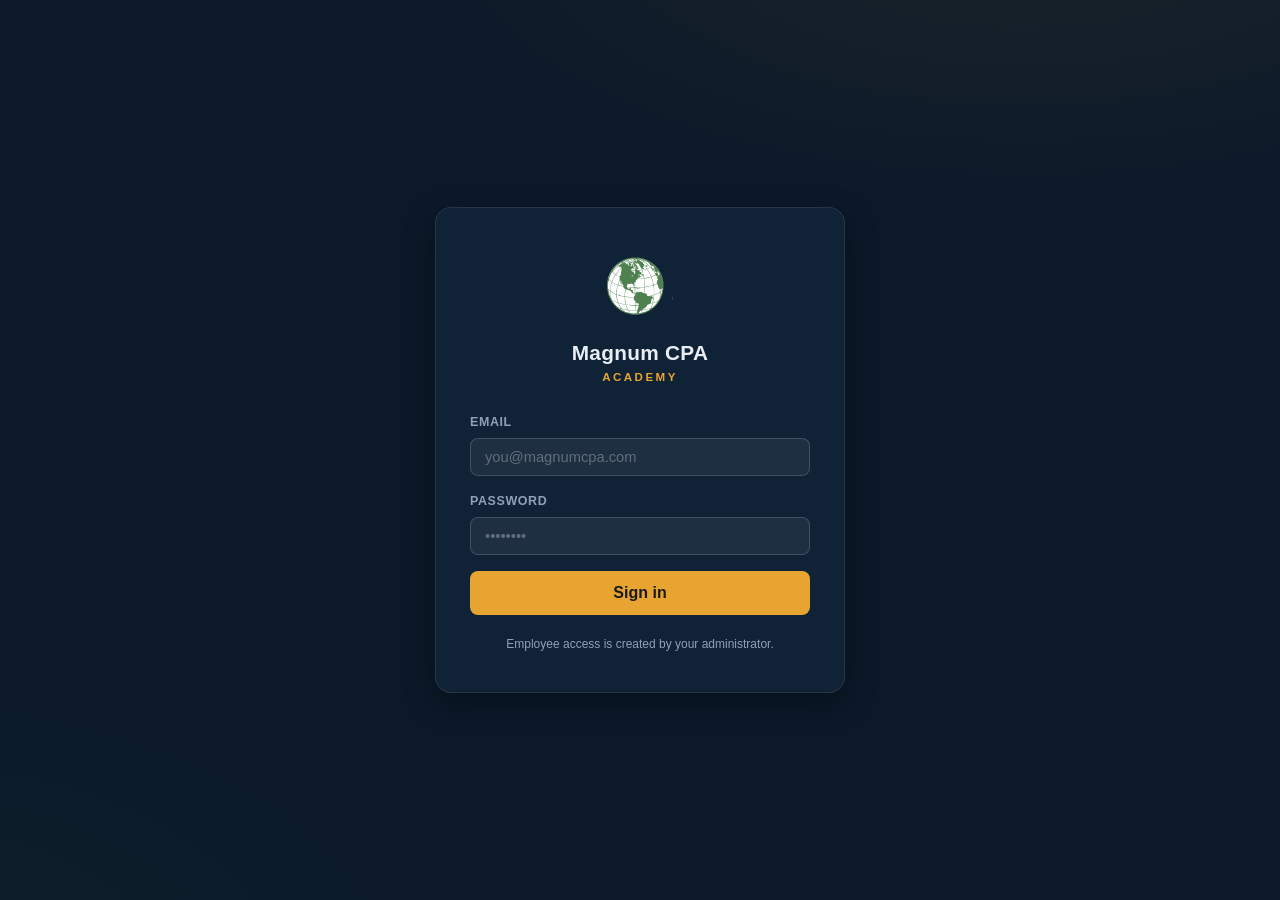
==== index.html @ bb279940 "Magnum CPA Academy - e-learning platform Co-Authored-By: Claude Fable 5 <noreply@anthropic.com>" ====
<!DOCTYPE html>
<html lang="en">
<head>
<meta charset="UTF-8">
<meta name="viewport" content="width=device-width, initial-scale=1.0">
<title>Sign in — Magnum CPA Academy</title>
<link rel="icon" href="images/logo-globe.png">
<link rel="stylesheet" href="css/theme.css">
<link rel="stylesheet" href="css/portal.css">
</head>
<body class="login-page">

<div class="login-card">
  <div class="login-logo">
    <img src="images/logo-globe.png" alt="Magnum CPA">
    <h1>Magnum CPA</h1>
    <div class="tagline">Academy</div>
  </div>

  <div class="login-error" id="login-error"></div>

  <form id="login-form" autocomplete="on">
    <div class="field">
      <label for="login-email">Email</label>
      <input class="input" type="email" id="login-email" placeholder="you@magnumcpa.com"
             autocomplete="username" required>
    </div>
    <div class="field">
      <label for="login-password">Password</label>
      <input class="input" type="password" id="login-password" placeholder="••••••••"
             autocomplete="current-password" required>
    </div>
    <button class="btn btn-block btn-lg" type="submit" id="login-btn">Sign in</button>
  </form>

  <div class="login-footer" id="login-footer">
    Employee access is created by your administrator.
  </div>
</div>

<script src="js/config.js"></script>
<script src="js/mockapi.js"></script>
<script src="js/util.js"></script>
<script src="js/api.js"></script>
<script src="js/auth.js"></script>
<script>
(function () {
  // Already signed in? Go straight to the right portal.
  var user = getUserCached();
  if (getToken() && user) {
    window.location.replace(user.role === 'admin' ? 'admin.html' : 'app.html');
    return;
  }

  if (isMockMode()) {
    document.getElementById('login-footer').innerHTML =
      'Demo mode — data stays in this browser.<br>Sign in with <b>glenn@magnumcpa.com</b> / <b>ChangeMe123!</b>';
  }

  var form = document.getElementById('login-form');
  var errorBox = document.getElementById('login-error');

  form.addEventListener('submit', async function (e) {
    e.preventDefault();
    errorBox.classList.remove('show');
    var btn = document.getElementById('login-btn');
    setBusy(btn, true, 'Signing in…');
    try {
      var result = await api('login', {
        email: document.getElementById('login-email').value,
        password: document.getElementById('login-password').value
      });
      setToken(result.token);
      setUserCached(result.user);
      if (result.mustChangePassword) {
        sessionStorage.setItem('mca_force_pw', '1');
      }
      window.location.href = result.user.role === 'admin' ? 'admin.html' : 'app.html';
    } catch (err) {
      errorBox.textContent = err.message;
      errorBox.classList.add('show');
      setBusy(btn, false);
    }
  });
})();
</script>
</body>
</html>
---- css/theme.css ----
/* ============================================================
   Magnum CPA Academy — brand tokens + shared components
   Palette taken from certificate.html / brand assets
   ============================================================ */

:root {
  --bg: #0B1929;
  --bg-2: #0F2236;
  --bg-3: #16304A;
  --line: rgba(255, 255, 255, 0.09);
  --text: #E8EDF4;
  --muted: #8FA1B5;
  --gold: #E8A430;
  --gold-2: #F3BE68;
  --gold-dim: rgba(232, 164, 48, 0.14);
  --green: #3A9A4A;
  --green-2: #4FB861;
  --green-dim: rgba(58, 154, 74, 0.16);
  --red: #E05B4E;
  --red-dim: rgba(224, 91, 78, 0.15);
  --blue: #4A90D9;
  --blue-dim: rgba(74, 144, 217, 0.15);
  --radius: 10px;
  --shadow: 0 10px 30px rgba(0, 0, 0, 0.35);
}

*, *::before, *::after { box-sizing: border-box; margin: 0; padding: 0; }

html { scroll-behavior: smooth; }

body {
  font-family: -apple-system, BlinkMacSystemFont, "Segoe UI", Roboto, Helvetica, Arial, sans-serif;
  background: var(--bg);
  color: var(--text);
  min-height: 100vh;
  -webkit-font-smoothing: antialiased;
  line-height: 1.55;
}

a { color: var(--gold-2); text-decoration: none; }
a:hover { text-decoration: underline; }

h1, h2, h3, h4 { font-weight: 700; line-height: 1.25; }

img { max-width: 100%; }

::selection { background: rgba(232, 164, 48, 0.35); }

/* ── Buttons ── */
.btn {
  display: inline-flex; align-items: center; justify-content: center; gap: 8px;
  background: var(--gold); color: #1a1a1a;
  border: none; border-radius: 8px;
  padding: 10px 20px; font-size: 0.9rem; font-weight: 700;
  font-family: inherit; cursor: pointer;
  transition: background 0.15s, opacity 0.15s, transform 0.05s;
  text-decoration: none; white-space: nowrap;
}
.btn:hover { background: var(--gold-2); text-decoration: none; }
.btn:active { transform: translateY(1px); }
.btn:disabled { opacity: 0.45; cursor: not-allowed; transform: none; }

.btn-green { background: var(--green); color: #fff; }
.btn-green:hover { background: var(--green-2); }

.btn-red { background: var(--red); color: #fff; }
.btn-red:hover { background: #e97164; }

.btn-ghost {
  background: transparent; color: var(--text);
  border: 1px solid rgba(255, 255, 255, 0.22);
}
.btn-ghost:hover { background: rgba(255, 255, 255, 0.06); border-color: rgba(255, 255, 255, 0.4); }

.btn-sm { padding: 6px 13px; font-size: 0.8rem; border-radius: 6px; }
.btn-lg { padding: 13px 28px; font-size: 1rem; }
.btn-block { width: 100%; }

/* ── Forms ── */
.field { margin-bottom: 16px; }
.field label {
  display: block; font-size: 0.78rem; font-weight: 700;
  letter-spacing: 0.6px; text-transform: uppercase;
  color: var(--muted); margin-bottom: 6px;
}
.input, .select, .textarea {
  width: 100%;
  background: rgba(255, 255, 255, 0.06);
  border: 1px solid rgba(255, 255, 255, 0.16);
  color: var(--text);
  padding: 10px 14px; border-radius: 8px;
  font-size: 0.92rem; font-family: inherit;
  outline: none;
  transition: border-color 0.15s, background 0.15s;
}
.input:focus, .select:focus, .textarea:focus {
  border-color: var(--gold);
  background: rgba(255, 255, 255, 0.08);
}
.input::placeholder, .textarea::placeholder { color: rgba(255, 255, 255, 0.3); }
.textarea { resize: vertical; min-height: 110px; line-height: 1.5; }
.select { appearance: none; }
.select option { background: var(--bg-2); color: var(--text); }
.hint { font-size: 0.78rem; color: var(--muted); margin-top: 5px; }

/* ── Cards ── */
.card {
  background: var(--bg-2);
  border: 1px solid var(--line);
  border-radius: var(--radius);
  padding: 22px;
}
.card + .card { margin-top: 16px; }
.card-hover { transition: border-color 0.15s, transform 0.15s, box-shadow 0.15s; cursor: pointer; }
.card-hover:hover {
  border-color: rgba(232, 164, 48, 0.45);
  transform: translateY(-2px);
  box-shadow: var(--shadow);
}

/* ── Badges ── */
.badge {
  display: inline-flex; align-items: center; gap: 5px;
  font-size: 0.72rem; font-weight: 700; letter-spacing: 0.5px;
  text-transform: uppercase; padding: 3px 10px; border-radius: 20px;
}
.badge-gold  { background: var(--gold-dim);  color: var(--gold-2); }
.badge-green { background: var(--green-dim); color: var(--green-2); }
.badge-red   { background: var(--red-dim);   color: #f0968c; }
.badge-blue  { background: var(--blue-dim);  color: #82b4e8; }
.badge-grey  { background: rgba(255,255,255,0.08); color: var(--muted); }

/* ── Tables ── */
.table-wrap { overflow-x: auto; border: 1px solid var(--line); border-radius: var(--radius); }
.table { width: 100%; border-collapse: collapse; font-size: 0.88rem; }
.table th {
  text-align: left; font-size: 0.72rem; letter-spacing: 0.8px; text-transform: uppercase;
  color: var(--muted); background: rgba(255, 255, 255, 0.03);
  padding: 11px 14px; border-bottom: 1px solid var(--line); white-space: nowrap;
}
.table td { padding: 11px 14px; border-bottom: 1px solid var(--line); vertical-align: middle; }
.table tr:last-child td { border-bottom: none; }
.table tbody tr:hover { background: rgba(255, 255, 255, 0.025); }

/* ── Modal ── */
.modal-overlay {
  position: fixed; inset: 0; z-index: 200;
  background: rgba(4, 10, 18, 0.75);
  display: flex; align-items: flex-start; justify-content: center;
  padding: 6vh 16px; overflow-y: auto;
  backdrop-filter: blur(3px);
}
.modal {
  background: var(--bg-2);
  border: 1px solid rgba(255, 255, 255, 0.14);
  border-radius: 14px;
  box-shadow: var(--shadow);
  width: 100%; max-width: 560px;
  padding: 26px;
  animation: modal-in 0.18s ease-out;
}
.modal-wide { max-width: 860px; }
@keyframes modal-in {
  from { opacity: 0; transform: translateY(14px) scale(0.98); }
  to   { opacity: 1; transform: none; }
}
.modal h3 { margin-bottom: 4px; }
.modal .modal-sub { color: var(--muted); font-size: 0.88rem; margin-bottom: 18px; }
.modal-actions { display: flex; gap: 10px; justify-content: flex-end; margin-top: 22px; }

/* ── Toast ── */
#toast-host {
  position: fixed; bottom: 24px; left: 50%; transform: translateX(-50%);
  z-index: 300; display: flex; flex-direction: column; gap: 8px; align-items: center;
  pointer-events: none;
}
.toast {
  background: var(--bg-3); color: var(--text);
  border: 1px solid rgba(255, 255, 255, 0.16);
  border-left: 3px solid var(--gold);
  padding: 11px 18px; border-radius: 8px;
  font-size: 0.88rem; box-shadow: var(--shadow);
  animation: toast-in 0.2s ease-out;
  max-width: min(92vw, 480px);
}
.toast.toast-error { border-left-color: var(--red); }
.toast.toast-success { border-left-color: var(--green); }
@keyframes toast-in {
  from { opacity: 0; transform: translateY(10px); }
  to   { opacity: 1; transform: none; }
}

/* ── Empty state / loading ── */
.empty-state {
  text-align: center; padding: 56px 20px; color: var(--muted);
  border: 1px dashed rgba(255, 255, 255, 0.14); border-radius: var(--radius);
}
.empty-state .empty-icon { font-size: 2.2rem; margin-bottom: 12px; opacity: 0.65; }
.empty-state h3 { color: var(--text); margin-bottom: 6px; font-size: 1.05rem; }
.empty-state p { font-size: 0.9rem; max-width: 420px; margin: 0 auto; }

.spinner {
  width: 26px; height: 26px; border-radius: 50%;
  border: 3px solid rgba(255, 255, 255, 0.15);
  border-top-color: var(--gold);
  animation: spin 0.8s linear infinite;
  margin: 0 auto;
}
.loading-block { padding: 48px 0; text-align: center; color: var(--muted); font-size: 0.85rem; }
.loading-block .spinner { margin-bottom: 12px; }
@keyframes spin { to { transform: rotate(360deg); } }

/* ── Misc ── */
.row { display: flex; gap: 12px; align-items: center; }
.row-between { display: flex; gap: 12px; align-items: center; justify-content: space-between; flex-wrap: wrap; }
.grow { flex: 1; }
.muted { color: var(--muted); }
.small { font-size: 0.82rem; }
.mt-8  { margin-top: 8px; }  .mt-16 { margin-top: 16px; } .mt-24 { margin-top: 24px; }
.mb-8  { margin-bottom: 8px; } .mb-16 { margin-bottom: 16px; } .mb-24 { margin-bottom: 24px; }

.divider { height: 1px; background: var(--line); margin: 20px 0; border: none; }

/* Rich content rendered from course/update bodies */
.rich-content { line-height: 1.7; font-size: 0.97rem; }
.rich-content h1, .rich-content h2, .rich-content h3 { margin: 1.2em 0 0.5em; color: #fff; }
.rich-content h1 { font-size: 1.5rem; } .rich-content h2 { font-size: 1.25rem; } .rich-content h3 { font-size: 1.05rem; }
.rich-content p { margin: 0.7em 0; }
.rich-content ul, .rich-content ol { margin: 0.7em 0 0.7em 1.4em; }
.rich-content li { margin: 0.3em 0; }
.rich-content strong { color: var(--gold-2); }
.rich-content blockquote {
  border-left: 3px solid var(--gold); background: rgba(255, 255, 255, 0.04);
  padding: 10px 16px; margin: 1em 0; border-radius: 0 8px 8px 0;
}
.rich-content table { border-collapse: collapse; margin: 1em 0; width: 100%; }
.rich-content th, .rich-content td { border: 1px solid var(--line); padding: 8px 12px; text-align: left; }
.rich-content th { background: rgba(255, 255, 255, 0.04); }
.rich-content img { border-radius: 8px; margin: 0.6em 0; }
.rich-content a { text-decoration: underline; }
.rich-content code {
  background: rgba(255, 255, 255, 0.08); padding: 1px 6px; border-radius: 4px;
  font-family: Consolas, Monaco, monospace; font-size: 0.88em;
}
---- css/portal.css ----
/* ============================================================
   Magnum CPA Academy — layouts: login, portals, course player
   ============================================================ */

/* ────────────────────────────────────────────
   LOGIN PAGE
   ──────────────────────────────────────────── */
.login-page {
  min-height: 100vh; display: flex; align-items: center; justify-content: center;
  padding: 24px;
  background:
    radial-gradient(1100px 500px at 80% -10%, rgba(232, 164, 48, 0.08), transparent 60%),
    radial-gradient(900px 500px at -10% 110%, rgba(58, 154, 74, 0.07), transparent 60%),
    var(--bg);
}
.login-card {
  width: 100%; max-width: 410px;
  background: var(--bg-2);
  border: 1px solid var(--line);
  border-radius: 16px;
  padding: 38px 34px;
  box-shadow: var(--shadow);
}
.login-logo { text-align: center; margin-bottom: 26px; }
.login-logo img { height: 74px; width: auto; object-fit: contain; }
.login-logo h1 { font-size: 1.3rem; margin-top: 12px; letter-spacing: 0.3px; }
.login-logo .tagline {
  color: var(--gold); font-size: 0.72rem; font-weight: 700;
  letter-spacing: 2.5px; text-transform: uppercase; margin-top: 3px;
}
.login-error {
  background: var(--red-dim); border: 1px solid rgba(224, 91, 78, 0.4);
  color: #f2a49b; font-size: 0.85rem;
  padding: 10px 14px; border-radius: 8px; margin-bottom: 16px;
  display: none;
}
.login-error.show { display: block; }
.login-footer { text-align: center; margin-top: 20px; color: var(--muted); font-size: 0.75rem; }

/* ────────────────────────────────────────────
   SHARED SHELL (top bar + content)
   ──────────────────────────────────────────── */
.topbar {
  position: sticky; top: 0; z-index: 90;
  display: flex; align-items: center; justify-content: space-between; gap: 14px;
  padding: 0 22px; height: 60px;
  background: rgba(11, 25, 41, 0.92);
  backdrop-filter: blur(8px);
  border-bottom: 1px solid var(--line);
}
.topbar .brand { display: flex; align-items: center; gap: 11px; min-width: 0; }
.topbar .brand img { height: 34px; width: auto; }
.topbar .brand .brand-name { font-weight: 700; font-size: 0.98rem; white-space: nowrap; }
.topbar .brand .brand-sub {
  color: var(--gold); font-size: 0.62rem; font-weight: 700;
  letter-spacing: 2px; text-transform: uppercase; display: block; margin-top: -3px;
}
.topbar .user-chip { display: flex; align-items: center; gap: 12px; }
.topbar .user-chip .user-name { font-size: 0.85rem; font-weight: 600; }
.topbar .user-chip .user-role { font-size: 0.7rem; color: var(--muted); display: block; margin-top: -2px; }
.avatar {
  width: 34px; height: 34px; border-radius: 50%;
  background: var(--gold-dim); color: var(--gold-2);
  display: inline-flex; align-items: center; justify-content: center;
  font-weight: 700; font-size: 0.85rem; flex-shrink: 0;
  border: 1px solid rgba(232, 164, 48, 0.35);
}

.page-title { font-size: 1.45rem; margin-bottom: 4px; }
.page-sub { color: var(--muted); font-size: 0.9rem; margin-bottom: 24px; }

/* ────────────────────────────────────────────
   EMPLOYEE PORTAL — hover-expand icon rail
   ──────────────────────────────────────────── */
.employee-shell { padding-left: 64px; }

.nav-rail {
  position: fixed; top: 0; left: 0; bottom: 0; z-index: 100;
  width: 64px;
  background: #081220;
  border-right: 1px solid var(--line);
  display: flex; flex-direction: column;
  overflow: hidden;
  transition: width 0.22s ease;
  white-space: nowrap;
}
.nav-rail:hover { width: 236px; box-shadow: 14px 0 40px rgba(0, 0, 0, 0.5); }

.nav-rail .rail-logo {
  display: flex; align-items: center; gap: 12px;
  height: 60px; padding: 0 15px; flex-shrink: 0;
  border-bottom: 1px solid var(--line);
}
.nav-rail .rail-logo img { width: 34px; height: 34px; object-fit: contain; flex-shrink: 0; }
.nav-rail .rail-logo .rail-title {
  font-weight: 700; font-size: 0.9rem;
  opacity: 0; transition: opacity 0.18s ease 0.05s;
}
.nav-rail .rail-logo .rail-title span { display: block; color: var(--gold); font-size: 0.6rem; letter-spacing: 2px; text-transform: uppercase; margin-top: -2px; }
.nav-rail:hover .rail-title { opacity: 1; }

.nav-rail .rail-items { flex: 1; padding: 12px 0; display: flex; flex-direction: column; gap: 2px; }

.nav-item {
  display: flex; align-items: center; gap: 15px;
  padding: 12px 19px;
  color: var(--muted); font-size: 0.9rem; font-weight: 600;
  cursor: pointer; border: none; background: none; font-family: inherit;
  border-left: 3px solid transparent;
  transition: color 0.15s, background 0.15s;
  text-align: left; width: 100%;
}
.nav-item .nav-icon { font-size: 1.1rem; width: 24px; text-align: center; flex-shrink: 0; }
.nav-item .nav-label { opacity: 0; transition: opacity 0.18s ease 0.05s; }
.nav-rail:hover .nav-label { opacity: 1; }
.nav-item:hover { color: var(--text); background: rgba(255, 255, 255, 0.045); }
.nav-item.active {
  color: var(--gold-2);
  background: var(--gold-dim);
  border-left-color: var(--gold);
}
.nav-item .nav-dot {
  width: 7px; height: 7px; border-radius: 50%; background: var(--gold);
  margin-left: auto; flex-shrink: 0;
  opacity: 0; transition: opacity 0.18s ease 0.05s;
}
.nav-rail:hover .nav-item .nav-dot { opacity: 1; }

.nav-rail .rail-bottom { padding: 12px 0; border-top: 1px solid var(--line); }

.employee-main { max-width: 1060px; margin: 0 auto; padding: 30px 26px 70px; }

/* Update feed */
.update-card { display: flex; gap: 16px; align-items: flex-start; }
.update-card .update-date-chip {
  flex-shrink: 0; text-align: center; min-width: 58px;
  background: rgba(255, 255, 255, 0.04); border: 1px solid var(--line);
  border-radius: 10px; padding: 8px 6px;
}
.update-card .update-date-chip .d { font-size: 1.25rem; font-weight: 800; color: var(--gold-2); line-height: 1.1; }
.update-card .update-date-chip .m { font-size: 0.66rem; letter-spacing: 1.5px; text-transform: uppercase; color: var(--muted); }
.update-card h3 { font-size: 1.06rem; margin-bottom: 4px; }
.update-card .summary { color: var(--muted); font-size: 0.9rem; }
.update-card .read-more { font-size: 0.8rem; font-weight: 700; color: var(--gold-2); margin-top: 8px; display: inline-block; }

/* Course catalog */
.course-grid { display: grid; grid-template-columns: repeat(auto-fill, minmax(300px, 1fr)); gap: 18px; }
.course-card { display: flex; flex-direction: column; }
.course-card .course-card-top { display: flex; justify-content: space-between; align-items: flex-start; gap: 10px; margin-bottom: 10px; }
.course-card h3 { font-size: 1.08rem; }
.course-card .desc { color: var(--muted); font-size: 0.88rem; flex: 1; margin-bottom: 14px; }
.course-card .course-meta { display: flex; gap: 14px; color: var(--muted); font-size: 0.78rem; margin-bottom: 16px; }
.course-progress-bar { height: 6px; border-radius: 4px; background: rgba(255, 255, 255, 0.08); overflow: hidden; margin-bottom: 14px; }
.course-progress-bar > div { height: 100%; background: linear-gradient(90deg, var(--gold), var(--gold-2)); transition: width 0.3s; }
.course-progress-bar.done > div { background: linear-gradient(90deg, var(--green), var(--green-2)); }

/* Certificates */
.cert-grid { display: grid; grid-template-columns: repeat(auto-fill, minmax(290px, 1fr)); gap: 18px; }
.cert-card { position: relative; overflow: hidden; }
.cert-card::before {
  content: ""; position: absolute; inset: 10px;
  border: 1px solid rgba(232, 164, 48, 0.28); border-radius: 6px; pointer-events: none;
}
.cert-card .cert-ribbon { font-size: 1.7rem; margin-bottom: 8px; }
.cert-card h3 { font-size: 1.02rem; margin-bottom: 2px; }
.cert-card .cert-holder { color: var(--gold-2); font-family: Georgia, serif; font-size: 1.05rem; margin-bottom: 10px; }
.cert-card .cert-meta { color: var(--muted); font-size: 0.8rem; margin-bottom: 14px; }

/* Links */
.link-row { display: flex; align-items: center; gap: 15px; }
.link-row .link-icon {
  width: 42px; height: 42px; border-radius: 10px; flex-shrink: 0;
  background: var(--gold-dim); color: var(--gold-2);
  display: flex; align-items: center; justify-content: center; font-size: 1.15rem;
}
.link-row h3 { font-size: 0.98rem; }
.link-row .link-desc { color: var(--muted); font-size: 0.83rem; }
.link-row .link-url { font-size: 0.75rem; color: var(--muted); word-break: break-all; }

/* Org chart */
.orgchart-frame {
  background: #fff; border-radius: var(--radius); padding: 14px;
  text-align: center; cursor: zoom-in;
}
.orgchart-frame img { max-width: 100%; height: auto; border-radius: 4px; }
.orgchart-zoom {
  position: fixed; inset: 0; z-index: 250; background: rgba(4, 10, 18, 0.9);
  display: flex; align-items: center; justify-content: center; padding: 20px;
  cursor: zoom-out; overflow: auto;
}
.orgchart-zoom img { max-width: none; width: auto; max-height: none; background: #fff; border-radius: 6px; padding: 10px; }

/* ────────────────────────────────────────────
   ADMIN PORTAL — fixed labeled sidebar
   ──────────────────────────────────────────── */
.admin-shell { padding-left: 224px; }
.admin-sidebar {
  position: fixed; top: 0; left: 0; bottom: 0; z-index: 100;
  width: 224px;
  background: #081220; border-right: 1px solid var(--line);
  display: flex; flex-direction: column;
}
.admin-sidebar .rail-logo {
  display: flex; align-items: center; gap: 11px;
  height: 60px; padding: 0 16px; border-bottom: 1px solid var(--line); flex-shrink: 0;
}
.admin-sidebar .rail-logo img { width: 32px; height: 32px; object-fit: contain; }
.admin-sidebar .rail-logo .rail-title { font-weight: 700; font-size: 0.88rem; }
.admin-sidebar .rail-logo .rail-title span { display: block; color: var(--gold); font-size: 0.58rem; letter-spacing: 2px; text-transform: uppercase; margin-top: -2px; }
.admin-sidebar .rail-items { flex: 1; padding: 12px 0; overflow-y: auto; }
.admin-sidebar .nav-item .nav-label { opacity: 1; }
.admin-sidebar .rail-bottom { padding: 12px 0; border-top: 1px solid var(--line); }
.admin-main { max-width: 1160px; margin: 0 auto; padding: 30px 28px 70px; }

/* Tracking matrix */
.tracking-cell { font-size: 0.8rem; white-space: nowrap; }
.status-chip {
  display: inline-flex; align-items: center; gap: 6px;
  font-size: 0.75rem; font-weight: 700; padding: 4px 11px; border-radius: 16px;
}
.status-chip.not-started { background: rgba(255,255,255,0.07); color: var(--muted); }
.status-chip.registered  { background: var(--blue-dim); color: #82b4e8; }
.status-chip.in-progress { background: var(--gold-dim); color: var(--gold-2); }
.status-chip.passed      { background: var(--green-dim); color: var(--green-2); }

/* Builder: task & question editors */
.builder-item {
  background: rgba(255, 255, 255, 0.03);
  border: 1px solid var(--line); border-radius: var(--radius);
  padding: 18px; margin-bottom: 14px;
}
.builder-item .builder-item-head {
  display: flex; align-items: center; gap: 12px; margin-bottom: 14px;
}
.builder-item .builder-item-head .num {
  width: 30px; height: 30px; border-radius: 50%; flex-shrink: 0;
  background: var(--gold-dim); color: var(--gold-2);
  display: flex; align-items: center; justify-content: center;
  font-weight: 800; font-size: 0.85rem;
}
.builder-item .builder-item-head h4 { flex: 1; font-size: 0.95rem; }
.choice-row { display: flex; align-items: center; gap: 10px; margin-bottom: 8px; }
.choice-row input[type="radio"] { accent-color: var(--green); width: 17px; height: 17px; flex-shrink: 0; cursor: pointer; }
.icon-btn {
  background: none; border: none; color: var(--muted); cursor: pointer;
  font-size: 1rem; padding: 5px 8px; border-radius: 6px; font-family: inherit;
  transition: color 0.15s, background 0.15s; flex-shrink: 0;
}
.icon-btn:hover { color: var(--text); background: rgba(255, 255, 255, 0.07); }
.icon-btn.danger:hover { color: #f2a49b; background: var(--red-dim); }

.quiz-count-pill {
  display: inline-flex; align-items: center; gap: 7px;
  font-size: 0.8rem; font-weight: 700; padding: 5px 14px; border-radius: 18px;
  background: rgba(255, 255, 255, 0.06); color: var(--muted);
}
.quiz-count-pill.ok { background: var(--green-dim); color: var(--green-2); }
.quiz-count-pill.bad { background: var(--red-dim); color: #f2a49b; }

/* ────────────────────────────────────────────
   COURSE PLAYER
   ──────────────────────────────────────────── */
.player-shell { display: flex; min-height: 100vh; }

.player-sidebar {
  width: 296px; flex-shrink: 0;
  background: #081220; border-right: 1px solid var(--line);
  padding: 20px 0 30px;
  position: sticky; top: 0; height: 100vh; overflow-y: auto;
}
.player-sidebar .player-back {
  display: flex; align-items: center; gap: 8px;
  color: var(--muted); font-size: 0.82rem; font-weight: 600;
  padding: 4px 20px 14px; cursor: pointer; background: none; border: none; font-family: inherit;
}
.player-sidebar .player-back:hover { color: var(--text); }

.progress-panel {
  display: flex; align-items: center; gap: 15px;
  margin: 4px 16px 18px; padding: 15px 16px;
  background: rgba(255, 255, 255, 0.035);
  border: 1px solid var(--line); border-radius: 12px;
}
.progress-ring { position: relative; width: 62px; height: 62px; flex-shrink: 0; }
.progress-ring svg { transform: rotate(-90deg); }
.progress-ring .ring-bg { fill: none; stroke: rgba(255, 255, 255, 0.1); stroke-width: 5; }
.progress-ring .ring-val { fill: none; stroke: var(--gold); stroke-width: 5; stroke-linecap: round; transition: stroke-dashoffset 0.4s; }
.progress-ring.complete .ring-val { stroke: var(--green-2); }
.progress-ring .ring-label {
  position: absolute; inset: 0; display: flex; align-items: center; justify-content: center;
  font-size: 0.82rem; font-weight: 800; color: var(--gold-2);
}
.progress-ring.complete .ring-label { color: var(--green-2); }
.progress-panel .progress-text .pt-title { font-weight: 700; font-size: 0.9rem; }
.progress-panel .progress-text .pt-sub { color: var(--muted); font-size: 0.78rem; margin-top: 2px; }

.task-list { display: flex; flex-direction: column; }
.task-item {
  display: flex; align-items: center; gap: 13px;
  padding: 12px 20px;
  background: none; border: none; font-family: inherit; text-align: left; width: 100%;
  color: var(--muted); font-size: 0.88rem; font-weight: 600;
  cursor: pointer; border-left: 3px solid transparent;
  transition: background 0.15s, color 0.15s;
}
.task-item:hover:not(:disabled) { background: rgba(255, 255, 255, 0.04); color: var(--text); }
.task-item:disabled { cursor: not-allowed; opacity: 0.5; }
.task-item .task-num {
  width: 28px; height: 28px; border-radius: 50%; flex-shrink: 0;
  background: rgba(255, 255, 255, 0.08); color: var(--muted);
  display: flex; align-items: center; justify-content: center;
  font-size: 0.78rem; font-weight: 800;
  transition: background 0.15s, color 0.15s;
}
.task-item.active { color: #fff; background: var(--gold-dim); border-left-color: var(--gold); }
.task-item.active .task-num { background: var(--gold); color: #1a1a1a; }
.task-item.done .task-num { background: var(--green); color: #fff; }
.task-item.done { color: var(--text); }
.task-item .task-title-text { flex: 1; overflow: hidden; text-overflow: ellipsis; white-space: nowrap; }
.task-item .task-state-icon { font-size: 0.8rem; flex-shrink: 0; }

.kc-item {
  margin: 14px 16px 0; padding: 13px 16px;
  display: flex; align-items: center; gap: 12px;
  background: none; border: 1px dashed rgba(255, 255, 255, 0.2); border-radius: 12px;
  color: var(--muted); font-weight: 700; font-size: 0.88rem;
  cursor: pointer; font-family: inherit; width: calc(100% - 32px); text-align: left;
  transition: border-color 0.15s, background 0.15s, color 0.15s;
}
.kc-item:disabled { cursor: not-allowed; opacity: 0.55; }
.kc-item.unlocked {
  border-style: solid; border-color: rgba(232, 164, 48, 0.55);
  background: var(--gold-dim); color: var(--gold-2);
}
.kc-item.unlocked:hover { background: rgba(232, 164, 48, 0.22); }
.kc-item.passed { border-style: solid; border-color: rgba(58, 154, 74, 0.55); background: var(--green-dim); color: var(--green-2); }
.kc-item .kc-icon {
  width: 28px; height: 28px; border-radius: 50%; flex-shrink: 0;
  display: flex; align-items: center; justify-content: center;
  background: rgba(255, 255, 255, 0.08); font-size: 0.8rem;
}
.kc-item.unlocked .kc-icon { background: var(--gold); color: #1a1a1a; }
.kc-item.passed .kc-icon { background: var(--green); color: #fff; }

.player-main { flex: 1; min-width: 0; padding: 28px 34px 80px; max-width: 980px; }

.video-shell {
  position: relative; width: 100%; aspect-ratio: 16 / 9;
  background: #000; border-radius: 12px; overflow: hidden;
  border: 1px solid var(--line);
}
.video-shell iframe, .video-shell video {
  position: absolute; inset: 0; width: 100%; height: 100%; border: 0;
}

.gate-bar {
  display: flex; align-items: center; justify-content: space-between; gap: 14px;
  margin-top: 16px; padding: 14px 18px;
  background: var(--bg-2); border: 1px solid var(--line); border-radius: 10px;
  flex-wrap: wrap;
}
.gate-bar .gate-msg { color: var(--muted); font-size: 0.87rem; display: flex; align-items: center; gap: 9px; }
.gate-bar .gate-msg .gate-timer { color: var(--gold-2); font-weight: 800; font-variant-numeric: tabular-nums; }

.subtask-panel { margin-top: 22px; }
.subtask-panel .subtask-head {
  display: flex; align-items: center; gap: 10px; margin-bottom: 14px;
  color: var(--gold-2); font-size: 0.78rem; font-weight: 800; letter-spacing: 1.5px; text-transform: uppercase;
}
.subtask-panel .subtask-head::after { content: ""; flex: 1; height: 1px; background: var(--line); }

/* Quiz */
.quiz-question { margin-bottom: 22px; }
.quiz-question .qq-text { font-weight: 700; font-size: 1rem; margin-bottom: 12px; }
.quiz-question .qq-text .qq-num { color: var(--gold-2); margin-right: 8px; }
.quiz-choice {
  display: flex; align-items: center; gap: 12px;
  padding: 11px 16px; margin-bottom: 8px;
  background: rgba(255, 255, 255, 0.035);
  border: 1px solid var(--line); border-radius: 9px;
  cursor: pointer; font-size: 0.92rem;
  transition: border-color 0.12s, background 0.12s;
}
.quiz-choice:hover { border-color: rgba(232, 164, 48, 0.4); }
.quiz-choice input { accent-color: var(--gold); width: 17px; height: 17px; flex-shrink: 0; cursor: pointer; }
.quiz-choice.selected { border-color: var(--gold); background: var(--gold-dim); }
.quiz-choice.marked-wrong { border-color: rgba(224, 91, 78, 0.6); background: var(--red-dim); }
.quiz-choice.marked-right { border-color: rgba(58, 154, 74, 0.6); background: var(--green-dim); }

.quiz-result-banner {
  text-align: center; padding: 36px 24px; border-radius: 14px; margin-bottom: 24px;
}
.quiz-result-banner.pass { background: var(--green-dim); border: 1px solid rgba(58, 154, 74, 0.45); }
.quiz-result-banner.fail { background: var(--red-dim); border: 1px solid rgba(224, 91, 78, 0.4); }
.quiz-result-banner .qr-icon { font-size: 2.6rem; margin-bottom: 8px; }
.quiz-result-banner .qr-score { font-size: 2.4rem; font-weight: 800; }
.quiz-result-banner.pass .qr-score { color: var(--green-2); }
.quiz-result-banner.fail .qr-score { color: #f0968c; }
.quiz-result-banner p { color: var(--muted); margin-top: 6px; }

/* Registration gate */
.register-gate { max-width: 560px; margin: 6vh auto 0; }
.gate-step { display: flex; gap: 15px; margin-bottom: 20px; }
.gate-step .gs-num {
  width: 32px; height: 32px; border-radius: 50%; flex-shrink: 0;
  background: var(--gold-dim); color: var(--gold-2);
  display: flex; align-items: center; justify-content: center; font-weight: 800; font-size: 0.9rem;
}
.gate-step h4 { margin-bottom: 4px; font-size: 0.98rem; }
.gate-step p { color: var(--muted); font-size: 0.87rem; }
.check-row { display: flex; align-items: center; gap: 10px; font-size: 0.9rem; cursor: pointer; }
.check-row input { accent-color: var(--green); width: 17px; height: 17px; cursor: pointer; }

/* ────────────────────────────────────────────
   RESPONSIVE
   ──────────────────────────────────────────── */
@media (max-width: 900px) {
  .player-shell { flex-direction: column; }
  .player-sidebar { position: static; width: 100%; height: auto; }
  .admin-shell { padding-left: 0; }
  .admin-sidebar { position: static; width: 100%; height: auto; flex-direction: row; overflow-x: auto; }
  .admin-sidebar .rail-logo { border-bottom: none; }
  .admin-sidebar .rail-items { display: flex; padding: 0; }
  .admin-sidebar .rail-bottom { border-top: none; display: flex; align-items: center; }
  .admin-sidebar .nav-item { white-space: nowrap; border-left: none; border-bottom: 3px solid transparent; }
  .admin-sidebar .nav-item.active { border-bottom-color: var(--gold); }
}
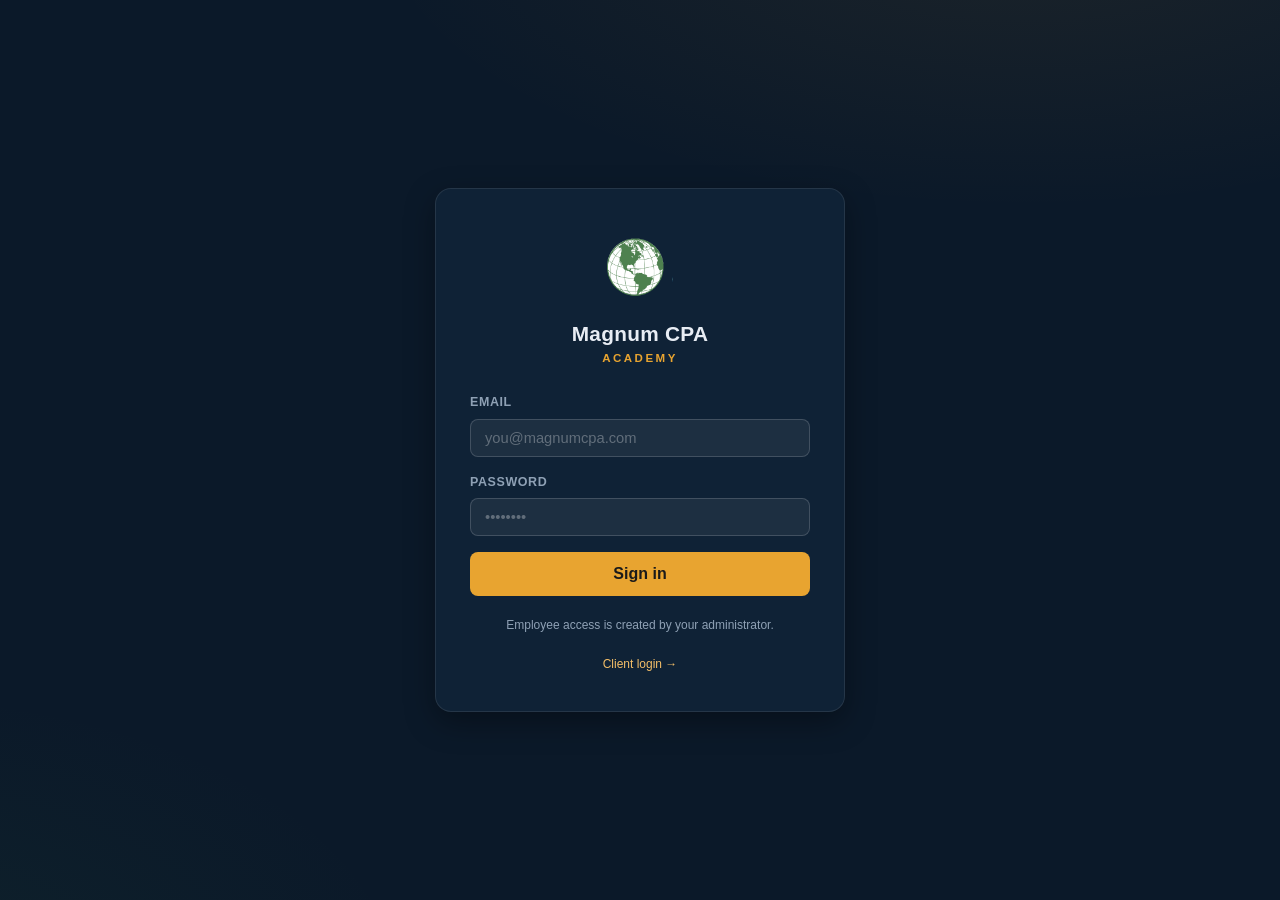
==== commit bee665f5: "Security audit + Client Portal with shared access code Full IDOR audit of every backend action found" ====
--- a/index.html
+++ b/index.html
@@ -36,6 +36,9 @@
   <div class="login-footer" id="login-footer">
     Employee access is created by your administrator.
   </div>
+  <div class="login-footer">
+    <a href="client-login.html">Client login &rarr;</a>
+  </div>
 </div>
 
 <script src="js/config.js"></script>
@@ -48,7 +51,8 @@
   // Already signed in? Go straight to the right portal.
   var user = getUserCached();
   if (getToken() && user) {
-    window.location.replace(user.role === 'admin' ? 'admin.html' : 'app.html');
+    var dest = user.role === 'admin' ? 'admin.html' : user.role === 'client' ? 'client.html' : 'app.html';
+    window.location.replace(dest);
     return;
   }
 
--- a/css/portal.css
+++ b/css/portal.css
@@ -211,6 +211,38 @@
 .admin-sidebar .nav-item .nav-label { opacity: 1; }
 .admin-sidebar .rail-bottom { padding: 12px 0; border-top: 1px solid var(--line); }
 .admin-main { max-width: 1160px; margin: 0 auto; padding: 30px 28px 70px; }
+
+/* ────────────────────────────────────────────
+   CLIENT PORTAL — same simple fixed-labeled sidebar as admin,
+   just narrower (only 2 items: Updates, Courses)
+   ──────────────────────────────────────────── */
+.client-shell { padding-left: 200px; }
+.client-sidebar {
+  position: fixed; top: 0; left: 0; bottom: 0; z-index: 100;
+  width: 200px;
+  background: #081220; border-right: 1px solid var(--line);
+  display: flex; flex-direction: column;
+}
+.client-sidebar .rail-logo {
+  display: flex; align-items: center; gap: 11px;
+  height: 60px; padding: 0 16px; border-bottom: 1px solid var(--line); flex-shrink: 0;
+}
+.client-sidebar .rail-logo img { width: 32px; height: 32px; object-fit: contain; }
+.client-sidebar .rail-logo .rail-title { font-weight: 700; font-size: 0.88rem; }
+.client-sidebar .rail-logo .rail-title span { display: block; color: var(--gold); font-size: 0.58rem; letter-spacing: 2px; text-transform: uppercase; margin-top: -2px; }
+.client-sidebar .rail-items { flex: 1; padding: 12px 0; }
+.client-sidebar .nav-item .nav-label { opacity: 1; }
+.client-sidebar .rail-bottom { padding: 12px 0; border-top: 1px solid var(--line); }
+.client-main { max-width: 900px; margin: 0 auto; padding: 30px 28px 70px; }
+
+@media (max-width: 900px) {
+  .client-shell { padding-left: 0; }
+  .client-sidebar { position: static; width: 100%; height: auto; flex-direction: row; }
+  .client-sidebar .rail-logo { border-bottom: none; }
+  .client-sidebar .rail-items { display: flex; padding: 0; }
+  .client-sidebar .nav-item { white-space: nowrap; border-left: none; border-bottom: 3px solid transparent; }
+  .client-sidebar .nav-item.active { border-bottom-color: var(--gold); }
+}
 
 /* Tracking matrix */
 .tracking-cell { font-size: 0.8rem; white-space: nowrap; }
